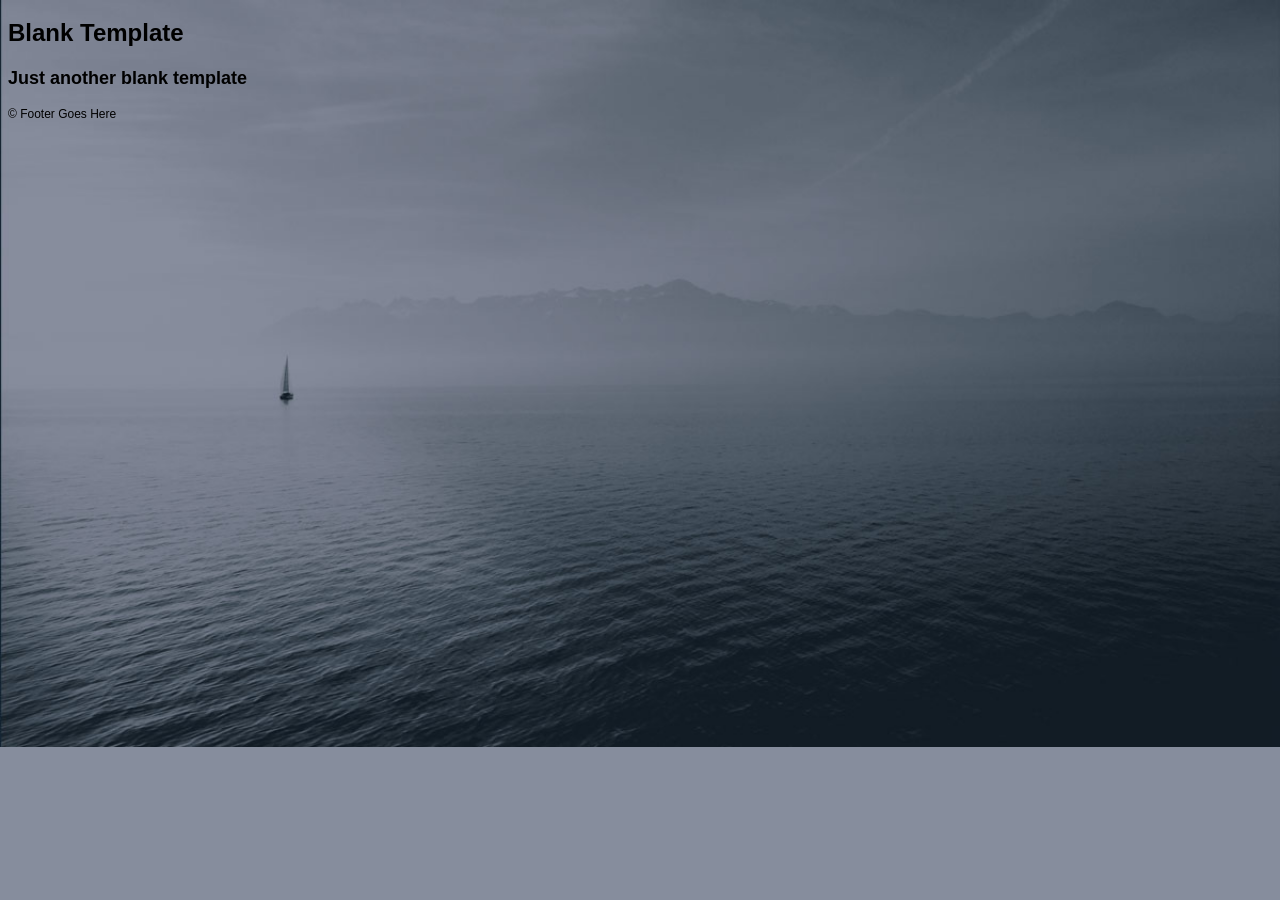
==== starter_code/index.html @ 592142f7 "initial commit" ====
<!DOCTYPE html>
<html lang="en">
	<head>
    	<meta charset="utf-8">
    	<meta name="description" content="Your description goes here">
    	<meta name="keywords" content="one, two, three">

		<title>Blank Template</title>

		<!-- external CSS link -->
		<link rel="stylesheet" href="css/reset.css">
		<link rel="stylesheet" href="css/style.css">

	</head>
	<body>
		<div id="container">
			<header>
				<h1>Blank Template</h1>
				<h2>Just another blank template</h2>
			</header>
			<footer>
				&copy; Footer Goes Here
			</footer>
		</div><!-- #container -->
	</body>
</html>
---- starter_code/css/style.css ----
/*
Project Name: Blank Template
Client: Your Client
Author: Your Name
Developer @GA in NYC
*/


/******************************************
/* SETUP
/*******************************************/

/* Box Model Hack */
* {
     -moz-box-sizing: border-box; /* Firexfox */
     -webkit-box-sizing: border-box; /* Safari/Chrome/iOS/Android */
     box-sizing: border-box; /* IE */
}

/* Clear fix hack */
.clearfix:after {
     content: ".";
     display: block;
     clear: both;
     visibility: hidden;
     line-height: 0;
     height: 0;
}

.clear {
  clear: both;
}

.alignright {
  float: right;
  padding: 0 0 10px 10px; /* note the padding around a right floated image */
}

.alignleft {
  float: left;
  padding: 0 10px 10px 0; /* note the padding around a left floated image */
}

/******************************************
/* BASE STYLES
/*******************************************/

body {
     color: #000;
     font-size: 12px;
     line-height: 1.4;
     font-family: Helvetica, Arial, sans-serif;
     background: url(../images/header_bg.jpg) no-repeat center top rgb(134,141,157);
      background-size: cover;
}


/******************************************
/* LAYOUT
/*******************************************/

/* Center the container */
#container {
  width: 100%;
  margin: auto;
  height: 500px;

}

header {

}

footer {

}

/******************************************
/* ADDITIONAL STYLES
/*******************************************/
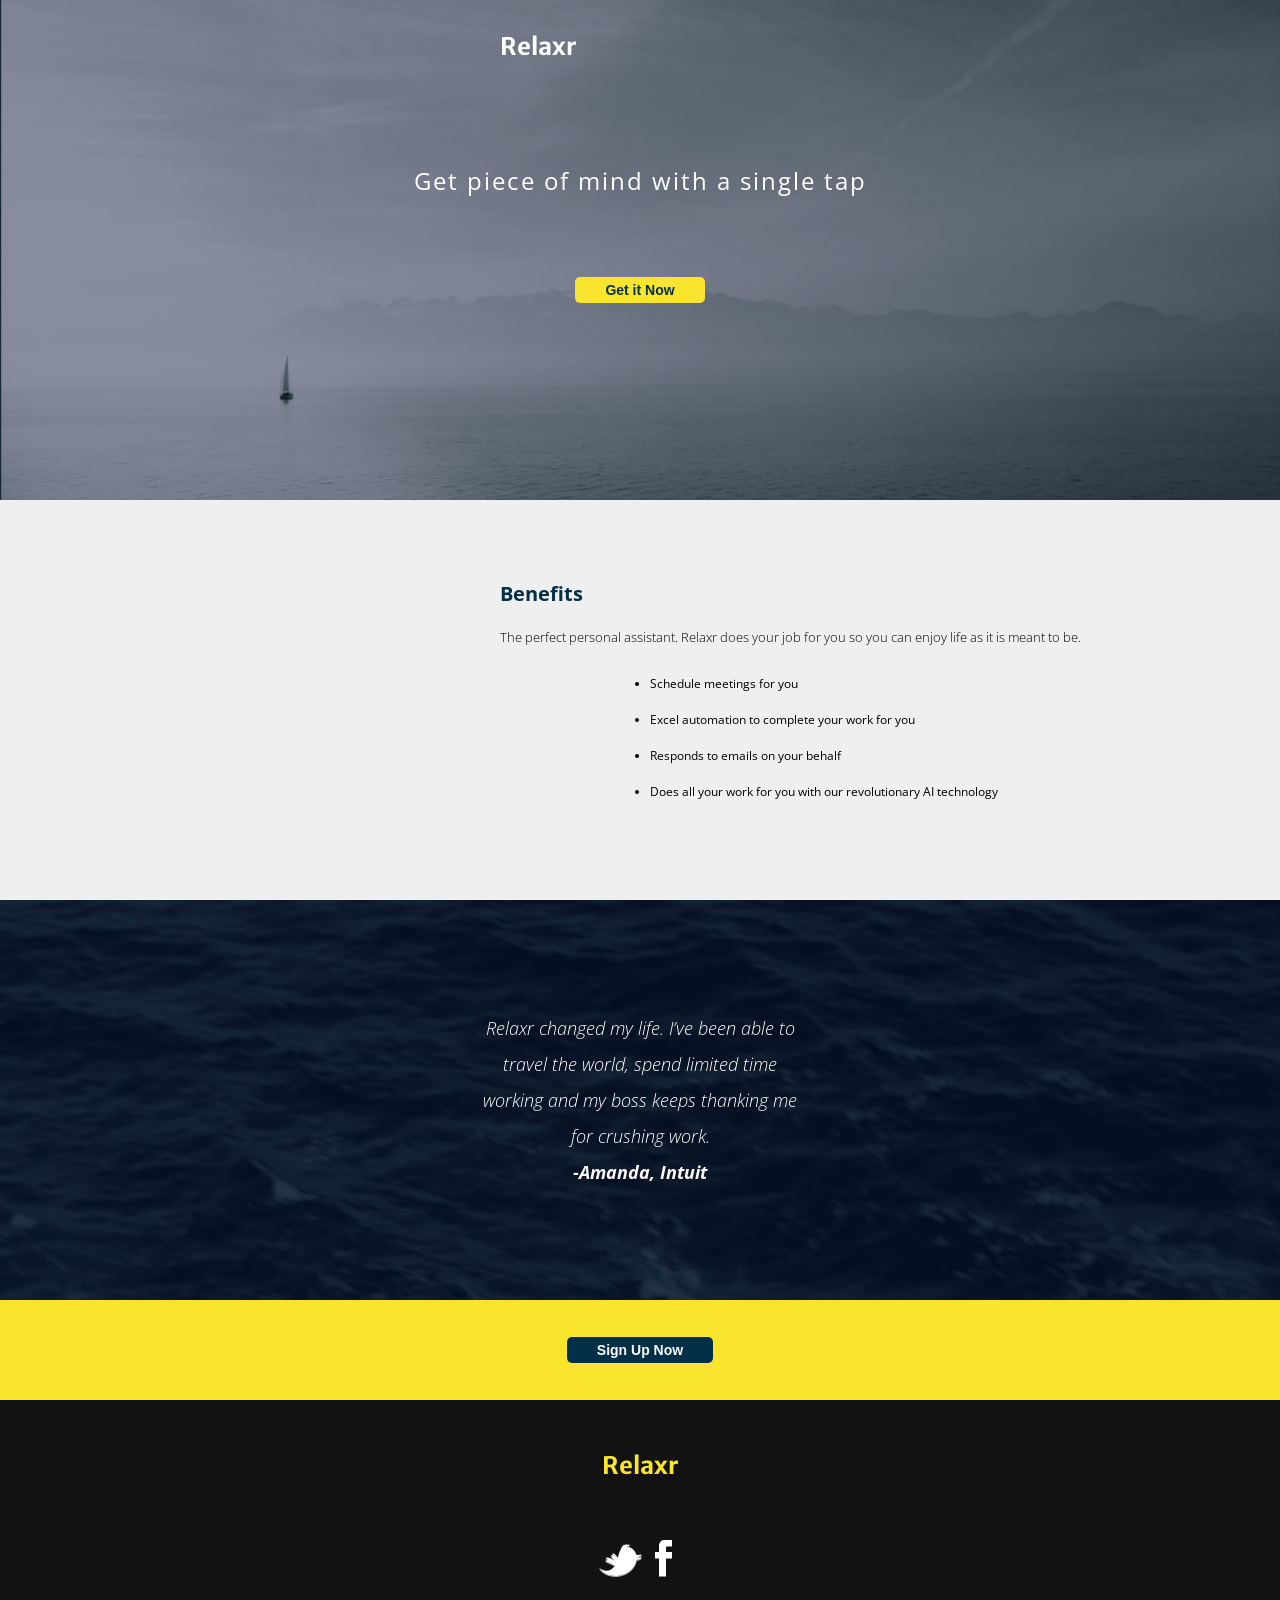
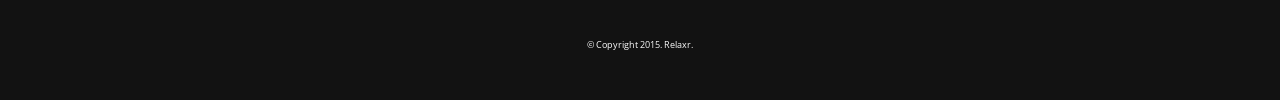
==== commit a054eac2: "Tue-homework" ====
--- a/starter_code/index.html
+++ b/starter_code/index.html
@@ -1,26 +1,55 @@
 <!DOCTYPE html>
 <html lang="en">
-	<head>
-    	<meta charset="utf-8">
-    	<meta name="description" content="Your description goes here">
-    	<meta name="keywords" content="one, two, three">
 
-		<title>Blank Template</title>
+<head>
+	<meta charset="utf-8">
+	<meta name="description" content="Your description goes here">
+	<meta name="keywords" content="one, two, three">
 
-		<!-- external CSS link -->
-		<link rel="stylesheet" href="css/reset.css">
-		<link rel="stylesheet" href="css/style.css">
+	<title>Blank Template</title>
+	<link href="https://fonts.googleapis.com/css?family=Open+Sans" rel="stylesheet">
+	<link href="https://fonts.googleapis.com/css?family=Merriweather+Sans" rel="stylesheet">
+	<!-- external CSS link -->
+	<link rel="stylesheet" href="css/reset.css">
+	<link rel="stylesheet" href="css/style.css">
 
-	</head>
-	<body>
-		<div id="container">
-			<header>
-				<h1>Blank Template</h1>
-				<h2>Just another blank template</h2>
-			</header>
-			<footer>
-				&copy; Footer Goes Here
-			</footer>
-		</div><!-- #container -->
-	</body>
+</head>
+
+<body>
+	<div id="container">
+		<header>
+			<h1>Relaxr</h1>
+			<h2>Get piece of mind with a single tap</h2>
+			<button type="button" name="button">Get it Now</button>
+		</header>
+		<section class='benefits'>
+			<h1>Benefits</h1>
+			<p>The perfect personal assistant. Relaxr does your job for you so you can enjoy life as it is meant to be.</p>
+			<ul>
+				<li>Schedule meetings for you</li>
+				<li>Excel automation to complete your work for you</li>
+				<li>Responds to emails on your behalf</li>
+				<li>Does all your work for you with our revolutionary AI technology</li>
+			</ul>
+		</section>
+		<section class='comment'>
+			<p>Relaxr changed my life. I’ve been able to travel the world, spend limited time working and my boss keeps thanking me for crushing work.
+				<br><span>-Amanda, Intuit</span>
+			</p>
+		</section>
+		<div class="sign-up">
+			<button type="button" name="button">Sign Up Now</button>
+		</div>
+		<footer>
+			<h1>Relaxr</h1>
+			<nav>
+				<a href="#"><img src="images/twitter.png" alt="twitter"></a>
+				<a href="#"><img src="images/facebook.png" alt="facebook"></a>
+			</nav>
+			<p>&copy; Copyright 2015. Relaxr.</p>
+		</footer>
+	</div>
+	<!-- #container -->
+</body>
+
 </html>
--- a/starter_code/css/style.css
+++ b/starter_code/css/style.css
@@ -5,26 +5,30 @@
 Developer @GA in NYC
 */
 
-
 /******************************************
 /* SETUP
 /*******************************************/
 
 /* Box Model Hack */
+
 * {
-     -moz-box-sizing: border-box; /* Firexfox */
-     -webkit-box-sizing: border-box; /* Safari/Chrome/iOS/Android */
-     box-sizing: border-box; /* IE */
+  -moz-box-sizing: border-box;
+  /* Firexfox */
+  -webkit-box-sizing: border-box;
+  /* Safari/Chrome/iOS/Android */
+  box-sizing: border-box;
+  /* IE */
 }
 
 /* Clear fix hack */
+
 .clearfix:after {
-     content: ".";
-     display: block;
-     clear: both;
-     visibility: hidden;
-     line-height: 0;
-     height: 0;
+  content: ".";
+  display: block;
+  clear: both;
+  visibility: hidden;
+  line-height: 0;
+  height: 0;
 }
 
 .clear {
@@ -33,12 +37,14 @@
 
 .alignright {
   float: right;
-  padding: 0 0 10px 10px; /* note the padding around a right floated image */
+  padding: 0 0 10px 10px;
+  /* note the padding around a right floated image */
 }
 
 .alignleft {
   float: left;
-  padding: 0 10px 10px 0; /* note the padding around a left floated image */
+  padding: 0 10px 10px 0;
+  /* note the padding around a left floated image */
 }
 
 /******************************************
@@ -46,39 +52,159 @@
 /*******************************************/
 
 body {
-     color: #000;
-     font-size: 12px;
-     line-height: 1.4;
-     font-family: Helvetica, Arial, sans-serif;
-     background: url(../images/header_bg.jpg) no-repeat center top rgb(134,141,157);
-      background-size: cover;
-}
-
+  color: #000;
+  font-size: 12px;
+  line-height: 1.4;
+  /* font-family: Helvetica, Arial, sans-serif; */
+  font-family: 'Open Sans', sans-serif;
+  margin: 0 auto;
+  width: 100%;
+}
 
 /******************************************
 /* LAYOUT
 /*******************************************/
 
 /* Center the container */
+
 #container {
-  width: 100%;
-  margin: auto;
+  text-align: center;
+}
+
+header {
+  background: url(../images/header_bg.jpg) no-repeat;
+  background-size: cover;
   height: 500px;
-
-}
-
-header {
-
+}
+
+header h1 {
+  font-weight: bolder;
+  font-size: 24px;
+  color: #ffffff;
+  padding: 30px 0 0 500px;
+  text-align: left;
+  font-family: 'Merriweather Sans', sans-serif;
+}
+
+header h2 {
+  font-weight: Semibold;
+  font-size: 24px;
+  color: #ffffff;
+  padding: 100px 0 80px 0;
+  letter-spacing: 2px;
+}
+
+header button {
+  font-weight: bolder;
+  font-size: 14px;
+  border-radius: 5px;
+  padding: 5px 30px;
+  background-color: #f9e42e;
+  color: #033048;
+  border: 0px;
+}
+
+.benefits {
+  background-color: #f0efef;
+  height: 400px;
+  padding: 80px 0 70px 0;
+}
+
+.benefits h1 {
+  font-weight: bold;
+  font-size: 20px;
+  color: #033048;
+  padding-left: 500px;
+  text-align: left;
+}
+
+.benefits p {
+  font-weight: lighter;
+  font-size: 13px;
+  padding-left: 500px;
+  text-align: left;
+  margin: 20px 0;
+}
+
+.benefits ul {
+  padding-left: 650px;
+  text-align: left;
+}
+
+ul li {
+  line-height: 3;
+}
+
+.comment {
+  background: url('../images/testimonial_bg.jpg') no-repeat;
+  height: 400px;
+  background-size: cover;
+  display: flex;
+}
+
+.comment p {
+  color: #ffffff;
+  line-height: 2;
+  font-size: 18px;
+  font-weight: lighter;
+  font-style: italic;
+  margin: auto;
+  width: 25%;
+}
+
+span {
+  font-weight: bold;
+  font-size: 18px;
+  color: #ffffff;
+}
+
+.sign-up {
+  background-color: #f9e42e;
+  display: flex;
+  height: 100px;
+}
+
+.sign-up button {
+  margin: auto;
+  background-color: #033048;
+  color: #ffffff;
+  font-size: 14px;
+  font-weight: bolder;
+  border-radius: 5px;
+  padding: 5px 30px;
+  border: 0px;
 }
 
 footer {
-
+  background-color: #121212;
+  height: 300px;
+  display: grid;
+  padding: 20px 0;
+}
+
+footer h1 {
+  font-weight: bolder;
+  font-size: 24px;
+  color: #f9e42e;
+  margin: auto;
+  font-family: 'Merriweather Sans', sans-serif;
+}
+
+nav {
+  margin: auto;
+}
+
+nav img {
+  padding-right: 10px;
+}
+
+footer p {
+  font-size: 9px;
+  font-weight: Semibold;
+  color: #ffffff;
+  margin: auto;
 }
 
 /******************************************
 /* ADDITIONAL STYLES
-/*******************************************/
-
-
-
-
+/*******************************************/
